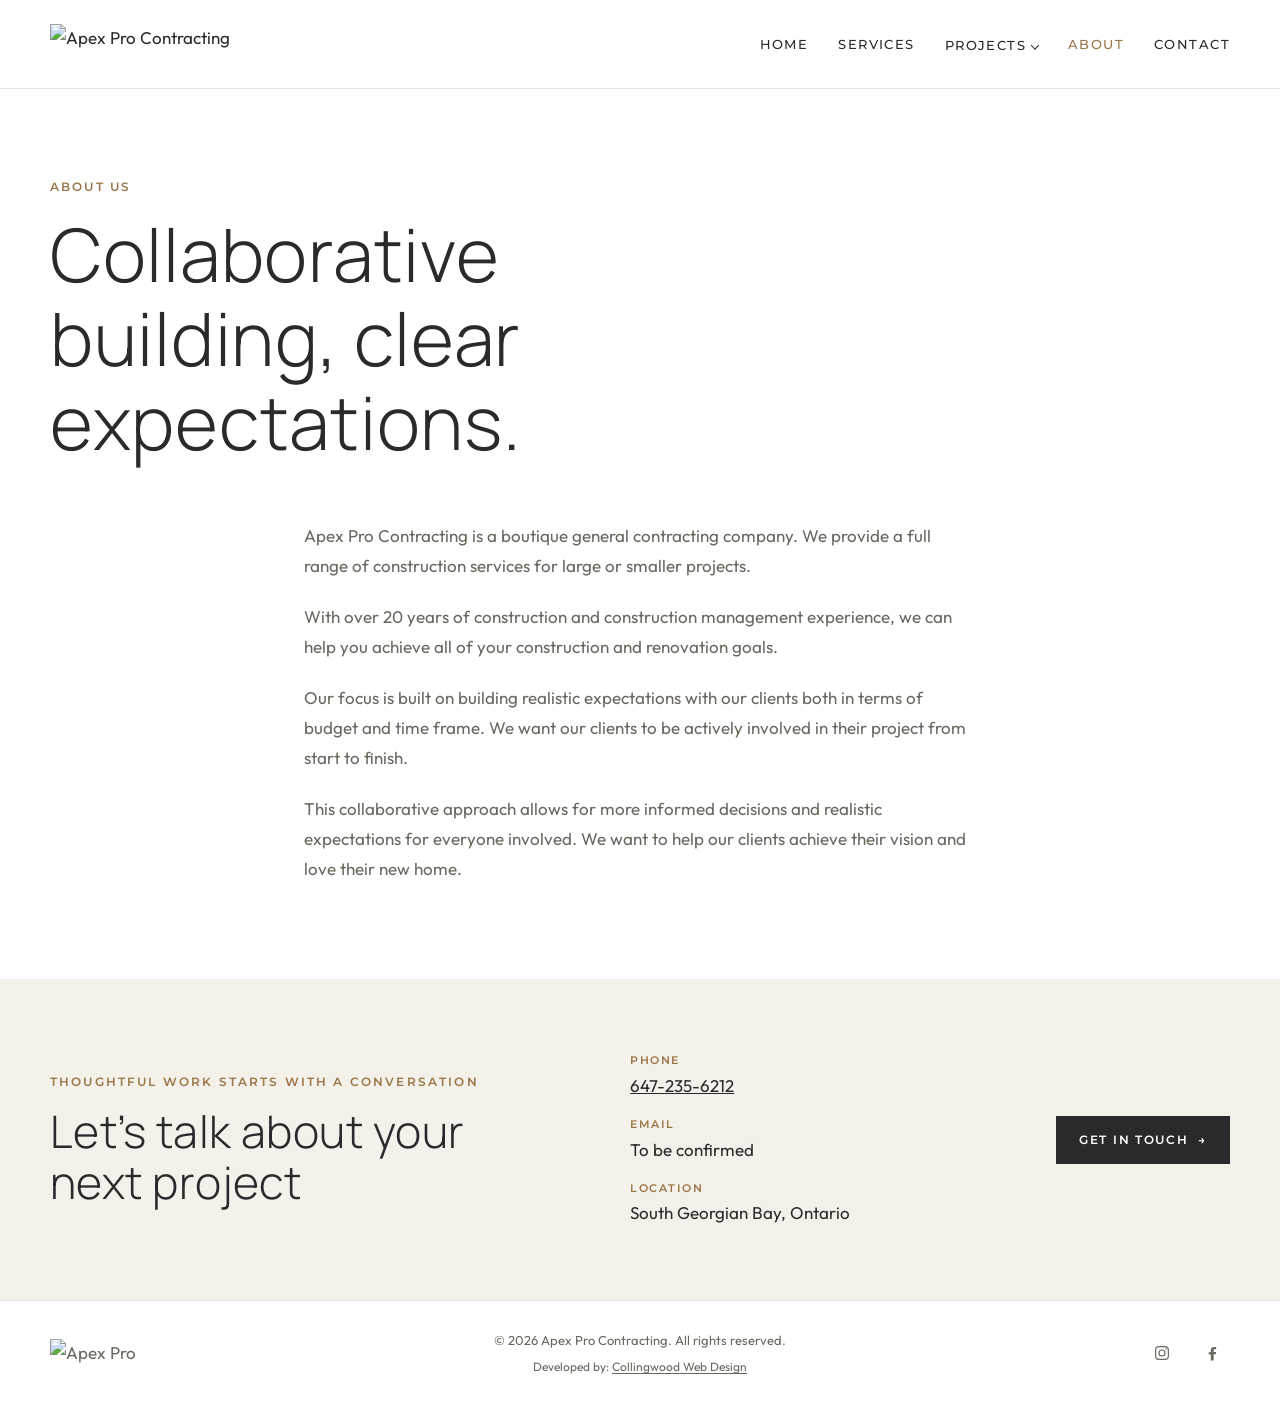
==== about.html @ 08df50b5 "Sync client preview with updated favicon. Co-authored-by: Cursor <cursoragent@cursor.com>" ====
<!DOCTYPE html>
<html lang="en-CA">
<head>
  <meta charset="utf-8" />
  <meta name="viewport" content="width=device-width, initial-scale=1" />
  <title>About | Apex Pro Contracting</title>
  <meta name="description" content="Apex Pro Contracting is a boutique general contracting company serving South Georgian Bay, Ontario with full construction and renovation services." />
  <link rel="icon" href="https://media.cwd-cdn.com/apex-pro-contracting/images/favicon.svg" type="image/svg+xml" />
  <link rel="preconnect" href="https://fonts.googleapis.com" />
  <link rel="preconnect" href="https://fonts.gstatic.com" crossorigin />
  <link rel="preconnect" href="https://media.cwd-cdn.com" crossorigin />
  <link href="https://fonts.googleapis.com/css2?family=Manrope:wght@300;400;500;600;700&family=Montserrat:wght@500;600;700&family=Outfit:wght@400;500;600&display=swap" rel="stylesheet" />
  <link rel="stylesheet" href="css/styles.css" />
</head>
<body>
  <a class="skip" href="#main">Skip to content</a>

  <header class="site-header">
    <div class="wrap header-inner">
      <a class="logo logo-menu" href="index.html">
        <img
          src="https://media.cwd-cdn.com/apex-pro-contracting/images/apex-pro-contracting-menu-dark.svg"
          alt="Apex Pro Contracting"
          width="311"
          height="65"
        />
      </a>
      <input class="nav-toggle" type="checkbox" id="nav-toggle" />
      <label class="nav-toggle-label" for="nav-toggle">Menu</label>
      <nav class="site-nav" aria-label="Primary">
        <a href="index.html">Home</a>
        <a href="services.html">Services</a>
        <div class="nav-dropdown" aria-label="Projects">
          <span class="nav-dropdown-label">Projects</span>
          <ul class="nav-dropdown-menu" role="menu">
            <li role="none"><a role="menuitem" href="peel-st-collingwood.html">Peel St, Collingwood</a></li>
            <li role="none"><a role="menuitem" href="verdum.html">Verdum</a></li>
            <li role="none"><a role="menuitem" href="port-perry.html">Port Perry</a></li>
          </ul>
        </div>
        <a href="about.html" aria-current="page">About</a>
        <a href="contact.html">Contact</a>
      </nav>
    </div>
  </header>

  <main id="main">
    <section class="page-hero">
      <div class="wrap">
        <span class="eyebrow">About us</span>
        <h1>Collaborative building, clear expectations.</h1>
      </div>
    </section>

    <section class="about-content">
      <div class="wrap about-content-inner">
        <p>Apex Pro Contracting is a boutique general contracting company. We provide a full range of construction services for large or smaller projects.</p>
        <p>With over 20 years of construction and construction management experience, we can help you achieve all of your construction and renovation goals.</p>
        <p>Our focus is built on building realistic expectations with our clients both in terms of budget and time frame. We want our clients to be actively involved in their project from start to finish.</p>
        <p>This collaborative approach allows for more informed decisions and realistic expectations for everyone involved. We want to help our clients achieve their vision and love their new home.</p>
      </div>
    </section>

    <section class="cta-panel" id="contact">
      <div class="wrap cta-panel-grid">
        <div class="cta-heading">
          <span class="eyebrow">Thoughtful work starts with a conversation</span>
          <h2>Let’s talk about your next project</h2>
        </div>
        <ul class="cta-contact">
          <li>
            <span>Phone</span>
            <a href="tel:+16472356212">647-235-6212</a>
          </li>
          <li>
            <span>Email</span>
            To be confirmed
          </li>
          <li>
            <span>Location</span>
            South Georgian Bay, Ontario
          </li>
        </ul>
        <a class="btn" href="contact.html">Get in touch <span aria-hidden="true">→</span></a>
      </div>
    </section>
  </main>

  <footer class="site-footer site-footer--bar">
    <div class="wrap footer-bar">
      <a class="logo logo-menu" href="index.html">
        <img
          src="https://media.cwd-cdn.com/apex-pro-contracting/images/apex-pro-contracting-menu-dark.svg"
          alt="Apex Pro Contracting"
          width="311"
          height="65"
        />
      </a>
      <div class="footer-credit">
        <p class="legal">&copy; 2026 Apex Pro Contracting. All rights reserved.</p>
        <p class="credit">
          Developed by:
          <a href="https://www.collingwoodwebdesign.com/" target="_blank" rel="noopener noreferrer">Collingwood Web Design</a>
        </p>
      </div>
      <ul class="social" aria-label="Social">
        <li>
          <a href="#" aria-label="Instagram" class="social-link">
            <svg viewBox="0 0 24 24" width="18" height="18" aria-hidden="true" fill="none" stroke="currentColor" stroke-width="1.6">
              <rect x="3.5" y="3.5" width="17" height="17" rx="4.5" />
              <circle cx="12" cy="12" r="4" />
              <circle cx="17.4" cy="6.6" r="0.9" fill="currentColor" stroke="none" />
            </svg>
          </a>
        </li>
        <li>
          <a href="#" aria-label="Facebook" class="social-link">
            <svg viewBox="0 0 24 24" width="18" height="18" aria-hidden="true" fill="currentColor">
              <path d="M14.2 22v-8.2h2.8l.4-3.2h-3.2V8.6c0-.9.3-1.6 1.6-1.6H17.5V4.1C17.1 4 16 3.9 14.8 3.9c-2.6 0-4.4 1.6-4.4 4.5v2.5H7.6v3.2h2.8V22h3.8Z" />
            </svg>
          </a>
        </li>
      </ul>
    </div>
  </footer>
  <script src="js/site.js" defer></script>
</body>
</html>
---- css/styles.css ----
:root {
  --ink: #2a2a2a;
  --muted: #6a675f;
  --line: #e6e2db;
  --paper: #f4f1ea;
  --white: #ffffff;
  --wood: #b08a5b;
  --wood-deep: #9a7648;
  --maxw: 1180px;
  --header-h: 88px;
  --cdn: https://media.cwd-cdn.com/apex-pro-contracting;
  --font-display: "Manrope", system-ui, sans-serif;
  --font-body: "Outfit", system-ui, sans-serif;
  --font-ui: "Montserrat", var(--font-body);
  --font-hero: "Manrope", system-ui, sans-serif;
}

*,
*::before,
*::after {
  box-sizing: border-box;
}

html {
  scroll-behavior: smooth;
  -webkit-text-size-adjust: 100%;
}

body {
  margin: 0;
  color: var(--ink);
  background: var(--white);
  font-family: var(--font-body);
  font-size: 17px;
  line-height: 1.7;
  -webkit-font-smoothing: antialiased;
}

img,
video {
  max-width: 100%;
  height: auto;
  display: block;
}

a {
  color: inherit;
}

h1,
h2,
h3 {
  font-family: var(--font-display);
  font-weight: 300;
  letter-spacing: 0.01em;
  line-height: 1.14;
  margin: 0;
}

p {
  margin: 0;
}

.wrap {
  width: min(var(--maxw), calc(100% - 48px));
  margin-inline: auto;
}

.skip {
  position: absolute;
  left: -999px;
  top: 8px;
  z-index: 200;
  padding: 8px 14px;
  background: var(--ink);
  color: var(--white);
  text-decoration: none;
}

.skip:focus {
  left: 8px;
}

.eyebrow {
  display: block;
  margin-bottom: 16px;
  color: var(--wood-deep);
  font-family: var(--font-ui);
  font-size: 12px;
  font-weight: 600;
  letter-spacing: 0.18em;
  text-transform: uppercase;
}

.lede {
  max-width: 38rem;
  color: var(--muted);
  font-size: 1.05rem;
}

/* Header */
.site-header {
  position: sticky;
  top: 0;
  z-index: 50;
  background: #fff;
  border-bottom: 1px solid var(--line);
  transition: background 0.3s ease, border-color 0.3s ease, box-shadow 0.3s ease;
}

.site-header--over-hero {
  position: fixed;
  inset-inline: 0;
  background: transparent;
  border-bottom-color: transparent;
  color: #fff;
}

.site-header--over-hero .site-nav a {
  color: #fff;
}

.site-header--over-hero .site-nav a:hover,
.site-header--over-hero .site-nav a[aria-current="page"] {
  color: #fff;
  opacity: 0.85;
}

.site-header--over-hero .nav-toggle-label {
  color: #fff;
}

.site-header--over-hero.is-scrolled {
  background: #fff;
  border-bottom-color: var(--line);
  box-shadow: 0 8px 24px -18px rgba(0, 0, 0, 0.28);
  color: var(--ink);
}

.site-header--over-hero.is-scrolled .site-nav a {
  color: inherit;
}

.site-header--over-hero.is-scrolled .site-nav a:hover,
.site-header--over-hero.is-scrolled .site-nav a[aria-current="page"] {
  color: var(--wood-deep);
  opacity: 1;
}

.site-header--over-hero.is-scrolled .nav-toggle-label {
  color: inherit;
}

.header-inner {
  display: flex;
  align-items: center;
  justify-content: space-between;
  min-height: var(--header-h);
  gap: 24px;
}

.logo {
  display: flex;
  align-items: center;
  gap: 12px;
  text-decoration: none;
}

.logo img {
  width: auto;
  height: 40px;
}

.logo-menu img {
  height: 40px;
  width: auto;
  max-width: min(230px, 52vw);
}

.logo-text {
  display: flex;
  flex-direction: column;
  line-height: 1.15;
}

.logo-text strong {
  font-family: var(--font-ui);
  font-size: 0.95rem;
  font-weight: 700;
  letter-spacing: 0.06em;
  text-transform: uppercase;
}

.logo-text span {
  color: var(--muted);
  font-family: var(--font-ui);
  font-size: 10px;
  letter-spacing: 0.16em;
  text-transform: uppercase;
}

.nav-toggle {
  position: absolute;
  opacity: 0;
  pointer-events: none;
}

.nav-toggle-label {
  display: none;
  cursor: pointer;
  font-family: var(--font-ui);
  font-size: 12px;
  letter-spacing: 0.14em;
  text-transform: uppercase;
}

.site-nav {
  display: flex;
  align-items: center;
  gap: 30px;
}

.site-nav a {
  text-decoration: none;
  font-family: var(--font-ui);
  font-size: 13px;
  font-weight: 500;
  letter-spacing: 0.11em;
  text-transform: uppercase;
}

.site-nav a:hover,
.site-nav a[aria-current="page"] {
  color: var(--wood-deep);
}

.site-nav a[aria-disabled="true"] {
  pointer-events: none;
  cursor: default;
}

.nav-dropdown {
  position: relative;
}

.nav-dropdown::after {
  content: "";
  position: absolute;
  top: 100%;
  left: -8px;
  right: -8px;
  height: 12px;
}

.nav-dropdown-label {
  display: inline-block;
  pointer-events: none;
  cursor: default;
  font-family: var(--font-ui);
  font-size: 13px;
  font-weight: 500;
  letter-spacing: 0.11em;
  text-transform: uppercase;
}

.nav-dropdown-label::after {
  content: "";
  display: inline-block;
  width: 0.45em;
  height: 0.45em;
  margin-left: 0.45em;
  border-right: 1px solid currentColor;
  border-bottom: 1px solid currentColor;
  transform: translateY(-0.12em) rotate(45deg);
  transition: transform 0.2s ease;
}

.nav-dropdown:hover .nav-dropdown-label::after,
.nav-dropdown.is-open .nav-dropdown-label::after,
.nav-dropdown:focus-within .nav-dropdown-label::after {
  transform: translateY(0.08em) rotate(-135deg);
}

.nav-dropdown-menu {
  position: absolute;
  top: calc(100% + 8px);
  left: 50%;
  z-index: 60;
  min-width: 340px;
  margin: 0;
  padding: 12px 0;
  list-style: none;
  background: var(--white);
  border: 1px solid var(--line);
  box-shadow: 0 12px 32px rgba(42, 42, 42, 0.08);
  opacity: 0;
  visibility: hidden;
  translate: -50% 4px;
  transition: opacity 0.2s ease, visibility 0.2s ease, translate 0.2s ease;
}

.nav-dropdown.is-open .nav-dropdown-menu,
.nav-dropdown:hover .nav-dropdown-menu,
.nav-dropdown:focus-within .nav-dropdown-menu {
  opacity: 1;
  visibility: visible;
  translate: -50% 0;
}

.nav-dropdown-menu a {
  display: block;
  padding: 12px 36px;
  text-decoration: none;
  font-family: var(--font-ui);
  font-size: 11px;
  font-weight: 500;
  letter-spacing: 0.12em;
  text-transform: uppercase;
  white-space: nowrap;
  color: var(--ink);
  opacity: 1;
}

.nav-dropdown-menu a:hover,
.nav-dropdown-menu a[aria-current="page"] {
  color: var(--wood-deep);
  background: #faf8f5;
}

.site-header--over-hero .nav-dropdown-menu a,
.site-header--over-hero .site-nav .nav-dropdown-menu a {
  color: var(--ink);
  opacity: 1;
}

.site-header--over-hero .nav-dropdown-menu a:hover,
.site-header--over-hero .nav-dropdown-menu a[aria-current="page"],
.site-header--over-hero .site-nav .nav-dropdown-menu a:hover,
.site-header--over-hero .site-nav .nav-dropdown-menu a[aria-current="page"] {
  color: var(--wood-deep);
  opacity: 1;
  background: #faf8f5;
}

/* Buttons & links */
.btn {
  display: inline-flex;
  align-items: center;
  justify-content: center;
  gap: 10px;
  min-height: 48px;
  padding: 12px 22px;
  border: 1px solid var(--ink);
  background: var(--ink);
  color: var(--white);
  text-decoration: none;
  font-family: var(--font-ui);
  font-size: 12px;
  font-weight: 600;
  letter-spacing: 0.14em;
  text-transform: uppercase;
}

.btn:hover {
  background: #111;
}

.btn-outline {
  background: transparent;
  color: var(--ink);
  border-color: var(--wood);
}

.btn-outline:hover {
  background: var(--ink);
  border-color: var(--ink);
  color: var(--white);
}

.btn-ghost {
  background: transparent;
  color: var(--ink);
}

.btn-ghost:hover {
  background: var(--ink);
  color: var(--white);
}

.text-link {
  display: inline-flex;
  align-items: center;
  gap: 8px;
  margin-top: 28px;
  color: var(--ink);
  text-decoration: none;
  font-family: var(--font-ui);
  font-size: 12px;
  font-weight: 600;
  letter-spacing: 0.14em;
  text-transform: uppercase;
}

.text-link:hover {
  color: var(--wood-deep);
}

.actions {
  display: flex;
  flex-wrap: wrap;
  gap: 12px;
  margin-top: 32px;
}

/* Home hero */
.hero {
  position: relative;
  display: flex;
  align-items: center;
  min-height: 100svh;
  overflow: hidden;
  background: var(--paper);
}

.hero-media {
  position: absolute;
  inset: 0;
}

.hero-media img {
  width: 100%;
  height: 100%;
  max-width: none;
  object-fit: cover;
  object-position: center center;
  transform: scale(1.14);
  animation: hero-image-settle 16s cubic-bezier(0.22, 1, 0.36, 1) infinite alternate;
}

.hero-media::after {
  content: "";
  position: absolute;
  inset: 0;
  background: linear-gradient(
    90deg,
    rgba(255, 255, 255, 0.28) 0%,
    rgba(255, 255, 255, 0.1) 22%,
    rgba(255, 255, 255, 0) 40%
  );
  pointer-events: none;
}

.hero-content {
  position: relative;
  z-index: 1;
  width: min(var(--maxw), calc(100% - 48px));
  max-width: 32rem;
  margin: 0;
  margin-left: max(24px, calc((100% - min(var(--maxw), 100% - 48px)) / 2));
  padding: calc(var(--header-h) * 0.35) 0 0;
  background: none;
  border: 0;
  box-shadow: none;
}

.hero-content h1,
.hero-sub,
.hero-cta {
  opacity: 0;
  transform: translateY(22px);
  animation: hero-fade-up 1.65s cubic-bezier(0.22, 1, 0.36, 1) forwards;
}

.hero-content h1 {
  margin-bottom: 18px;
  font-family: var(--font-hero);
  font-size: clamp(2.4rem, 5.2vw, 3.75rem);
  font-weight: 300;
  letter-spacing: 0.01em;
  line-height: 1.12;
  color: #1c1c1c;
  animation-delay: 0.45s;
}

.hero-sub {
  margin-bottom: 28px;
  max-width: 28rem;
  color: #2a2a2a;
  font-family: var(--font-hero);
  font-size: clamp(1rem, 1.35vw, 1.12rem);
  font-weight: 500;
  letter-spacing: 0.01em;
  line-height: 1.55;
  animation-delay: 0.9s;
}

.hero-sub-break {
  display: none;
}

.hero-cta {
  display: inline-flex;
  align-items: center;
  gap: 10px;
  color: #1c1c1c;
  text-decoration: none;
  font-family: var(--font-hero);
  font-size: 12px;
  font-weight: 600;
  letter-spacing: 0.16em;
  text-transform: uppercase;
  padding-bottom: 4px;
  border-bottom: 0;
  position: relative;
  animation-delay: 1.35s;
}

.hero-cta::after {
  content: "";
  position: absolute;
  left: 0;
  bottom: 0;
  width: 100%;
  height: 1px;
  background: currentColor;
  transform: scaleX(0);
  transform-origin: left center;
  animation: hero-underline 1.25s cubic-bezier(0.22, 1, 0.36, 1) 2.15s forwards;
}

.hero-cta:hover {
  color: #000;
}

@keyframes hero-fade-up {
  to {
    opacity: 1;
    transform: translateY(0);
  }
}

@keyframes hero-image-settle {
  from {
    transform: scale(1.14);
  }

  to {
    transform: scale(1);
  }
}

@keyframes hero-underline {
  to {
    transform: scaleX(1);
  }
}

@media (prefers-reduced-motion: reduce) {
  .hero-media img,
  .hero-content h1,
  .hero-sub,
  .hero-cta,
  .hero-cta::after {
    animation: none;
    opacity: 1;
    transform: none;
  }

  .hero-cta::after {
    transform: scaleX(1);
  }
}

/* Service area ticker */
.service-area {
  overflow: hidden;
  height: 54px;
  background: #f3f2ef;
  border: 0;
}

.service-area-track {
  display: flex;
  width: max-content;
  flex-shrink: 0;
  align-items: center;
  animation: service-area-marquee 48s linear infinite;
  will-change: transform;
}

.service-area-group {
  display: flex;
  flex: 0 0 auto;
  align-items: center;
}

.service-area-text {
  flex: 0 0 auto;
  margin: 0;
  padding: 0;
  color: #4a463f;
  font-family: var(--font-hero);
  font-size: 13.5px;
  font-weight: 500;
  letter-spacing: 0.14em;
  line-height: 1;
  text-transform: uppercase;
  white-space: nowrap;
}

.service-area-dot {
  flex: 0 0 auto;
  padding: 0 1.25rem;
  color: #4a463f;
  font-family: var(--font-hero);
  font-size: 13.5px;
  font-weight: 500;
  letter-spacing: 0;
  line-height: 1;
}

@keyframes service-area-marquee {
  from {
    transform: translateX(0);
  }
  to {
    transform: translateX(calc(-1 * var(--marquee-distance, 50%)));
  }
}

@media (prefers-reduced-motion: reduce) {
  .service-area-track {
    animation: none;
    width: 100%;
    justify-content: center;
  }

  .service-area-group[aria-hidden="true"] {
    display: none;
  }

  .service-area-dot {
    display: none;
  }

  .service-area-text {
    padding: 0 1.25rem;
    white-space: normal;
    text-align: center;
    letter-spacing: 0.12em;
  }
}

/* Approach */
.approach {
  padding: 80px 0;
  background: #fff;
}

.approach-grid {
  display: grid;
  grid-template-columns: 0.95fr 1.05fr;
  gap: 56px;
  align-items: center;
}

.approach-media {
  margin: 0;
  background: var(--paper);
}

.approach-media img {
  width: 100%;
  aspect-ratio: 1 / 1.15;
  object-fit: cover;
  object-position: center bottom;
}

.approach-copy h2 {
  margin-bottom: 20px;
  font-size: clamp(2.2rem, 4vw, 3.2rem);
}

.approach-copy p {
  max-width: 30rem;
  color: var(--muted);
}

/* Service icon bar */
.service-bar {
  background: #f3f2ef;
  border: 0;
}

.service-bar-grid {
  display: grid;
  grid-template-columns: repeat(4, 1fr);
}

.service-bar-item {
  position: relative;
  display: grid;
  grid-template-columns: auto 1fr;
  gap: 14px;
  align-items: start;
  padding: 40px 22px;
  border: 0;
}

.service-bar-item:not(:last-child)::after {
  content: "";
  position: absolute;
  top: 50%;
  right: 0;
  width: 1px;
  height: 48%;
  translate: 0 -50%;
  background: #ddd9d2;
}

.service-icon {
  width: 34px;
  height: 34px;
  margin-top: 2px;
  color: #b08a5b;
  flex-shrink: 0;
}

.service-bar-copy h3 {
  margin: 0 0 8px;
  color: #b08a5b;
  font-family: var(--font-ui);
  font-size: 12px;
  font-weight: 700;
  letter-spacing: 0.12em;
  text-transform: uppercase;
  line-height: 1.3;
}

.service-bar-item p {
  color: #3a3530;
  font-size: 0.92rem;
  line-height: 1.45;
}

.service-bar-cta {
  margin: 0;
  padding: 0 22px 36px;
  text-align: center;
}

.service-bar-cta .text-link {
  margin-top: 0;
}

/* Featured projects */
.featured {
  padding: 112px 0;
}

.section-head {
  display: flex;
  justify-content: space-between;
  align-items: flex-end;
  gap: 24px;
  margin-bottom: 48px;
}

.section-head .eyebrow {
  margin-bottom: 12px;
}

.section-head h2 {
  font-size: clamp(2.2rem, 4vw, 3.2rem);
}

.section-head .text-link {
  margin-top: 0;
}

.featured-grid {
  display: grid;
  grid-template-columns: repeat(3, 1fr);
  gap: 22px;
}

.featured-card {
  text-decoration: none;
}

.featured-card figure {
  margin: 0;
}

.featured-card img,
.featured-card .media-placeholder {
  width: 100%;
  aspect-ratio: 3 / 4;
  object-fit: cover;
  background: var(--paper);
}

.media-placeholder {
  display: flex;
  align-items: flex-end;
  padding: 20px;
  color: var(--muted);
  font-family: var(--font-ui);
  font-size: 11px;
  letter-spacing: 0.12em;
  text-transform: uppercase;
  border: 1px dashed #d4cfc6;
}

.featured-card figcaption {
  padding-top: 14px;
}

.featured-card strong {
  display: block;
  font-family: var(--font-display);
  font-size: 1.25rem;
  font-weight: 300;
}

.featured-card span {
  color: var(--muted);
  font-family: var(--font-ui);
  font-size: 11px;
  letter-spacing: 0.14em;
  text-transform: uppercase;
}

/* CTA panel */
.cta-panel {
  background: var(--paper);
  padding: 72px 0;
}

.cta-panel-grid {
  display: grid;
  grid-template-columns: 1.4fr 1fr auto;
  gap: 40px;
  align-items: center;
}

.cta-heading .eyebrow {
  margin-bottom: 12px;
  max-width: 28rem;
  text-wrap: balance;
}

.cta-panel h2 {
  font-size: clamp(2rem, 3.5vw, 2.8rem);
  max-width: 16ch;
}

.cta-contact {
  list-style: none;
  margin: 0;
  padding: 0;
}

.cta-contact li + li {
  margin-top: 14px;
}

.cta-contact span {
  display: block;
  margin-bottom: 2px;
  color: var(--wood-deep);
  font-family: var(--font-ui);
  font-size: 11px;
  font-weight: 600;
  letter-spacing: 0.14em;
  text-transform: uppercase;
}

/* Footer */
.site-footer {
  background: var(--white);
  border-top: 1px solid var(--line);
  padding: 80px 0 40px;
}

.site-footer--bar {
  padding: 28px 0;
}

.footer-bar {
  display: grid;
  grid-template-columns: 1fr auto 1fr;
  gap: 24px;
  align-items: center;
}

.footer-bar .logo-menu img {
  height: 28px;
  max-width: min(170px, 45vw);
}

.footer-bar .footer-credit {
  text-align: center;
}

.footer-bar .legal,
.footer-bar .credit {
  margin: 0;
  padding: 0;
  border: 0;
  text-align: center;
}

.footer-bar .credit {
  margin-top: 6px;
  color: var(--muted);
  font-size: 12px;
}

.footer-bar .credit a {
  color: var(--muted);
  text-decoration: underline;
  text-underline-offset: 2px;
}

.footer-bar .credit a:hover {
  color: var(--ink);
}

.footer-bar .social {
  justify-self: end;
}

.social {
  display: flex;
  gap: 14px;
  list-style: none;
  margin: 0;
  padding: 0;
}

.social-link {
  display: inline-flex;
  align-items: center;
  justify-content: center;
  width: 36px;
  height: 36px;
  color: var(--muted);
  text-decoration: none;
  transition: color 0.2s ease;
}

.social-link:hover {
  color: var(--ink);
}

.social-link svg {
  display: block;
}

.footer-grid {
  display: grid;
  grid-template-columns: 1.4fr 1fr 1fr;
  gap: 48px;
  padding-bottom: 56px;
}

.site-footer h2 {
  font-family: var(--font-ui);
  font-size: 12px;
  font-weight: 600;
  letter-spacing: 0.16em;
  text-transform: uppercase;
  margin-bottom: 18px;
}

.site-footer p,
.site-footer a,
.site-footer li {
  color: var(--muted);
}

.site-footer a {
  text-decoration: none;
}

.site-footer a:hover {
  color: var(--ink);
}

.brand-block strong {
  display: block;
  color: var(--ink);
  font-family: var(--font-display);
  font-size: 1.7rem;
  font-weight: 300;
  margin-bottom: 8px;
}

.footer-nav,
.contact-list {
  list-style: none;
  margin: 0;
  padding: 0;
}

.footer-nav li + li,
.contact-list li + li {
  margin-top: 8px;
}

.contact-list span {
  display: block;
  color: var(--ink);
  font-size: 12px;
  letter-spacing: 0.12em;
  text-transform: uppercase;
  margin-bottom: 2px;
}

.legal {
  padding-top: 24px;
  border-top: 1px solid var(--line);
  color: var(--muted);
  font-size: 13px;
}

/* Inner pages */
.page-hero {
  padding: 88px 0 56px;
}

.page-hero h1 {
  font-size: clamp(2.8rem, 6vw, 4.6rem);
  max-width: 14ch;
}

.service-list {
  display: grid;
  gap: 0;
  padding-bottom: 120px;
}

.about-content {
  padding-bottom: 96px;
}

.about-content-inner {
  max-width: 42rem;
}

.about-content p {
  color: var(--muted);
  line-height: 1.75;
}

.about-content p + p {
  margin-top: 1.35rem;
}

.contact-page {
  padding-bottom: 120px;
}

.contact-page-grid {
  display: grid;
  grid-template-columns: 1fr 1.2fr;
  gap: 64px;
  align-items: start;
}

.contact-details .eyebrow {
  margin-bottom: 24px;
}

.contact-details-list {
  list-style: none;
  margin: 0 0 24px;
  padding: 0;
}

.contact-details-list li + li {
  margin-top: 18px;
}

.contact-details-list span {
  display: block;
  margin-bottom: 4px;
  color: var(--wood-deep);
  font-family: var(--font-ui);
  font-size: 11px;
  font-weight: 600;
  letter-spacing: 0.14em;
  text-transform: uppercase;
}

.contact-details-list a {
  color: var(--ink);
  text-decoration: none;
}

.contact-details-list a:hover {
  color: var(--wood);
}

.contact-details-note {
  margin: 0;
  max-width: 28rem;
  color: var(--muted);
  line-height: 1.7;
}

.contact-form {
  display: grid;
  gap: 20px;
}

.contact-field {
  display: grid;
  gap: 8px;
}

.contact-field > span {
  color: var(--wood-deep);
  font-family: var(--font-ui);
  font-size: 11px;
  font-weight: 600;
  letter-spacing: 0.14em;
  text-transform: uppercase;
}

.contact-field input,
.contact-field select,
.contact-field textarea {
  width: 100%;
  padding: 14px 16px;
  border: 1px solid var(--line);
  background: var(--white);
  color: var(--ink);
  font: inherit;
  line-height: 1.5;
}

.contact-field textarea {
  resize: vertical;
  min-height: 140px;
}

.contact-field input:focus,
.contact-field select:focus,
.contact-field textarea:focus {
  outline: 2px solid var(--wood);
  outline-offset: 1px;
  border-color: var(--wood);
}

.contact-form-actions {
  display: grid;
  gap: 12px;
}

.contact-form-status {
  margin: 0;
  color: var(--muted);
  font-size: 0.92rem;
}

.contact-form-status:not(:empty) {
  color: var(--wood-deep);
}

.contact-success-modal {
  position: fixed;
  inset: 0;
  z-index: 300;
  display: flex;
  align-items: center;
  justify-content: center;
  padding: 24px;
  background: rgba(24, 20, 16, 0.58);
  backdrop-filter: blur(4px);
}

.contact-success-modal[hidden] {
  display: none;
}

.contact-success-dialog {
  position: relative;
  width: min(100%, 440px);
  padding: 40px 36px 36px;
  background: var(--white);
  border: 1px solid var(--line);
  box-shadow: 0 24px 64px rgba(24, 20, 16, 0.18);
}

.contact-success-dialog .eyebrow {
  margin-bottom: 12px;
}

.contact-success-dialog h2 {
  margin: 0 0 14px;
  font-size: clamp(1.6rem, 3vw, 2rem);
  max-width: none;
}

.contact-success-dialog p {
  margin: 0;
  color: var(--muted);
  line-height: 1.7;
}

.contact-success-close {
  position: absolute;
  top: 12px;
  right: 12px;
  display: flex;
  align-items: center;
  justify-content: center;
  width: 36px;
  height: 36px;
  padding: 0;
  border: 0;
  background: transparent;
  color: var(--ink);
  font-size: 1.75rem;
  line-height: 1;
  cursor: pointer;
  opacity: 0.65;
  transition: opacity 0.2s ease;
}

.contact-success-close:hover {
  opacity: 1;
}

.service-item {
  display: grid;
  grid-template-columns: 140px 1fr 1.2fr;
  gap: 32px;
  padding: 40px 0;
  border-top: 1px solid var(--line);
}

.service-item:last-child {
  border-bottom: 1px solid var(--line);
}

.service-item h2 {
  font-size: 2.1rem;
}

.service-item p {
  color: var(--muted);
}

.project-grid {
  display: grid;
  grid-template-columns: 1fr 1fr;
  gap: 28px;
  padding-bottom: 120px;
}

.project-card {
  display: block;
  text-decoration: none;
}

.project-card figure {
  margin: 0;
  background: var(--paper);
}

.project-card img,
.project-card video {
  width: 100%;
  aspect-ratio: 4 / 3;
  object-fit: cover;
}

.project-card figcaption {
  padding-top: 18px;
}

.project-card h2 {
  font-size: 1.8rem;
  margin-bottom: 6px;
}

.project-card p {
  color: var(--muted);
}

.project-index {
  display: grid;
  gap: 0;
  padding-bottom: 120px;
}

.project-dropdown {
  border-top: 1px solid var(--line);
}

.project-dropdown:last-of-type {
  border-bottom: 1px solid var(--line);
}

.project-dropdown summary {
  list-style: none;
  cursor: pointer;
  padding: 28px 0;
}

.project-dropdown summary::-webkit-details-marker {
  display: none;
}

.project-dropdown-label {
  display: flex;
  justify-content: space-between;
  align-items: baseline;
  gap: 24px;
}

.project-dropdown-label strong {
  font-family: var(--font-display);
  font-size: clamp(1.5rem, 3vw, 2rem);
  font-weight: 300;
}

.project-dropdown-label span {
  color: var(--muted);
  font-family: var(--font-ui);
  font-size: 11px;
  letter-spacing: 0.14em;
  text-transform: uppercase;
}

.project-dropdown-body {
  padding: 0 0 32px;
}

.project-dropdown-media {
  margin: 0 0 20px;
}

.project-dropdown-media img {
  width: 100%;
  max-width: 420px;
  aspect-ratio: 3 / 4;
  object-fit: cover;
}

.project-dropdown-body p {
  max-width: 36rem;
  color: var(--muted);
  margin-bottom: 16px;
}

.project-showcase {
  display: grid;
  grid-template-columns: minmax(0, 1fr) minmax(0, 1fr);
  gap: 48px;
  align-items: start;
  padding-bottom: 120px;
}

/* Project detail template */
.project-hero-split {
  background: #f3f2ef;
}

.project-hero-split-grid {
  display: grid;
  grid-template-columns: minmax(0, 1fr) minmax(0, 1fr);
  min-height: min(62vh, 580px);
}

.project-hero-copy {
  display: flex;
  flex-direction: column;
  justify-content: center;
  justify-self: end;
  width: 100%;
  max-width: 34rem;
  margin: 0;
  padding: 64px clamp(24px, 4vw, 48px) 64px clamp(24px, 5vw, 72px);
}

.project-hero-copy h1 {
  font-size: clamp(2.8rem, 5vw, 4.4rem);
  margin-bottom: 20px;
}

.project-hero-lede {
  max-width: 24rem;
  margin-bottom: 0;
  color: var(--muted);
  font-size: 1.05rem;
  line-height: 1.65;
}

.project-hero-links {
  display: flex;
  flex-direction: column;
  align-items: flex-start;
  gap: 14px;
  margin-top: 28px;
}

.project-hero-links .text-link {
  margin-top: 0;
}

.project-hero-image {
  margin: 0;
  min-height: 100%;
}

.project-hero-image img {
  width: 100%;
  height: 100%;
  min-height: min(62vh, 580px);
  object-fit: cover;
}

.project-gallery {
  padding: 64px 0 48px;
}

.project-detail {
  padding: 48px 0 72px;
  border-top: 1px solid var(--line);
}

.project-detail-grid {
  display: grid;
  grid-template-columns: minmax(0, 1.05fr) minmax(0, 0.95fr);
  gap: 48px;
  align-items: start;
}

.project-gallery .eyebrow {
  margin-bottom: 32px;
}

.project-overview h2,
.project-scope h2 {
  font-size: clamp(1.9rem, 3vw, 2.5rem);
  margin-bottom: 24px;
  max-width: 16ch;
}

.project-overview p + p {
  margin-top: 18px;
}

.project-overview p {
  color: var(--muted);
  max-width: 36rem;
}

.project-callout {
  display: grid;
  grid-template-columns: auto 1fr;
  gap: 18px;
  align-items: start;
  margin-top: 40px;
  padding: 28px;
  background: #f3f2ef;
}

.project-callout-icon {
  width: 34px;
  height: 34px;
  flex-shrink: 0;
  color: #b08a5b;
}

.project-callout p {
  margin: 0;
  color: var(--ink);
  font-size: 0.98rem;
  line-height: 1.6;
}

.project-scope-list {
  margin: 0 0 40px;
  padding: 0 0 0 1.1rem;
  color: var(--muted);
}

.project-scope-list li + li {
  margin-top: 12px;
}

.project-meta {
  margin: 0;
  border-top: 1px solid var(--line);
}

.project-meta div {
  display: grid;
  grid-template-columns: 140px 1fr;
  gap: 20px;
  padding: 18px 0;
  border-bottom: 1px solid var(--line);
}

.project-meta dt {
  margin: 0;
  font-family: var(--font-ui);
  font-size: 11px;
  font-weight: 600;
  letter-spacing: 0.14em;
  text-transform: uppercase;
}

.project-meta dd {
  margin: 0;
  color: var(--muted);
}

.project-gallery-viewer {
  display: grid;
  gap: 16px;
}

.project-gallery-lead {
  margin: 0;
}

.project-gallery-lead-btn {
  display: block;
  width: 100%;
  padding: 0;
  border: 0;
  background: transparent;
  cursor: zoom-in;
}

.project-gallery-lead-btn img {
  width: 100%;
  aspect-ratio: 16 / 10;
  object-fit: cover;
  display: block;
}

.project-gallery-thumbs {
  display: flex;
  gap: 12px;
  overflow-x: auto;
  padding-bottom: 4px;
  scrollbar-width: thin;
}

.project-gallery-thumb {
  flex: 0 0 auto;
  width: 96px;
  height: 72px;
  padding: 0;
  border: 2px solid transparent;
  background: transparent;
  cursor: pointer;
  opacity: 0.72;
  transition: opacity 0.2s ease, border-color 0.2s ease;
}

.project-gallery-thumb:hover {
  opacity: 1;
}

.project-gallery-thumb.is-active {
  border-color: #b08a5b;
  opacity: 1;
}

.project-gallery-thumb img {
  width: 100%;
  height: 100%;
  object-fit: cover;
  display: block;
}

.project-gallery-viewer--single .project-gallery-lead-btn img {
  aspect-ratio: 16 / 10;
  max-height: 520px;
}

.project-gallery-viewer--portrait .project-gallery-lead-btn {
  max-width: min(520px, 100%);
  margin-inline: auto;
}

.project-gallery-viewer--portrait .project-gallery-lead-btn img {
  aspect-ratio: 3 / 4;
  max-height: min(680px, 72vh);
}

/* Lightbox */
.lightbox {
  position: fixed;
  inset: 0;
  z-index: 200;
  display: flex;
  align-items: center;
  justify-content: center;
  padding: 24px;
  background: rgba(26, 26, 26, 0.92);
}

.lightbox[hidden] {
  display: none;
}

.lightbox-figure {
  margin: 0;
  max-width: min(1200px, 92vw);
  max-height: 88vh;
}

.lightbox-figure img {
  display: block;
  width: auto;
  height: auto;
  max-width: min(1200px, 92vw);
  max-height: 88vh;
  object-fit: contain;
}

.lightbox-close,
.lightbox-nav {
  position: absolute;
  border: 0;
  background: transparent;
  color: #fff;
  cursor: pointer;
  font-family: var(--font-ui);
  line-height: 1;
}

.lightbox-close {
  top: 20px;
  right: 20px;
  padding: 8px;
  font-size: 2rem;
  opacity: 0.85;
}

.lightbox-close:hover,
.lightbox-nav:hover {
  opacity: 1;
}

.lightbox-nav {
  top: 50%;
  translate: 0 -50%;
  padding: 16px 12px;
  font-size: 2.4rem;
  opacity: 0.75;
}

.lightbox-prev {
  left: 12px;
}

.lightbox-next {
  right: 12px;
}

.lightbox-nav[hidden] {
  display: none;
}

@media (max-width: 640px) {
  .lightbox-nav {
    padding: 12px 8px;
    font-size: 1.8rem;
  }

  .lightbox-prev {
    left: 4px;
  }

  .lightbox-next {
    right: 4px;
  }
}

.project-gallery-note {
  margin: 18px 0 0;
  color: var(--muted);
  font-size: 0.92rem;
}

.project-hero-media {
  margin: 0;
}

.project-hero-media img {
  width: 100%;
  aspect-ratio: 3 / 4;
  object-fit: cover;
}

.project-panels {
  display: grid;
  gap: 0;
}

.project-panel {
  border-top: 1px solid var(--line);
}

.project-panel:last-of-type {
  border-bottom: 1px solid var(--line);
}

.project-panel summary {
  list-style: none;
  cursor: pointer;
  padding: 22px 0;
  font-family: var(--font-ui);
  font-size: 12px;
  font-weight: 600;
  letter-spacing: 0.14em;
  text-transform: uppercase;
}

.project-panel summary::-webkit-details-marker {
  display: none;
}

.project-panel-body {
  padding: 0 0 24px;
}

.project-panel-body p {
  color: var(--muted);
  max-width: 36rem;
}

.placeholder {
  display: flex;
  align-items: flex-end;
  min-height: 280px;
  padding: 28px;
  border: 1px dashed #d4cfc6;
  background: var(--paper);
  color: var(--muted);
  font-size: 13px;
  letter-spacing: 0.12em;
  text-transform: uppercase;
}

.section {
  padding: 40px 0 112px;
}

.card-grid {
  display: grid;
  grid-template-columns: repeat(3, 1fr);
  gap: 28px;
}

.card {
  padding: 36px 32px 40px;
  border: 1px solid var(--line);
  background: var(--white);
}

.card h3 {
  font-size: 1.85rem;
  margin: 12px 0 16px;
}

.card p {
  color: var(--muted);
}

@media (max-width: 980px) {
  .hero-sub-break {
    display: block;
  }

  .service-bar-grid,
  .featured-grid {
    grid-template-columns: 1fr 1fr;
  }

  .service-bar-item:nth-child(even)::after {
    content: none;
  }

  .cta-panel-grid {
    grid-template-columns: 1fr;
  }

  .contact-page-grid {
    grid-template-columns: 1fr;
    gap: 48px;
  }

  .project-showcase,
  .project-hero-split-grid,
  .project-detail-grid {
    grid-template-columns: 1fr;
  }

  .project-hero-copy {
    justify-self: stretch;
    max-width: none;
    padding: 56px 24px 32px;
  }

  .project-hero-image img {
    min-height: 320px;
  }

  .project-meta div {
    grid-template-columns: 1fr;
    gap: 6px;
  }
}

@media (max-width: 860px) {
  .nav-toggle-label {
    display: block;
  }

  .site-nav {
    display: none;
    position: absolute;
    top: var(--header-h);
    left: 0;
    right: 0;
    flex-direction: column;
    align-items: flex-start;
    gap: 18px;
    padding: 24px 24px 32px;
    background: var(--white);
    border-bottom: 1px solid var(--line);
  }

  .nav-toggle:checked ~ .site-nav {
    display: flex;
  }

  .site-header--over-hero:not(.is-scrolled) .site-nav a {
    color: var(--ink);
  }

  .site-header--over-hero:not(.is-scrolled) .site-nav a:hover,
  .site-header--over-hero:not(.is-scrolled) .site-nav a[aria-current="page"] {
    color: var(--wood-deep);
    opacity: 1;
  }

  .site-header--over-hero:not(.is-scrolled) .nav-dropdown-label {
    color: #fff;
  }

  .nav-dropdown {
    width: 100%;
  }

  .nav-dropdown-menu {
    position: static;
    translate: none;
    width: 100%;
    margin-top: 10px;
    padding: 0;
    border: 0;
    box-shadow: none;
    background: transparent;
    opacity: 1;
    visibility: hidden;
    max-height: 0;
    overflow: hidden;
    transition: max-height 0.25s ease, visibility 0.25s ease;
  }

  .nav-dropdown.is-open .nav-dropdown-menu,
  .nav-dropdown:hover .nav-dropdown-menu,
  .nav-dropdown:focus-within .nav-dropdown-menu {
    visibility: visible;
    max-height: 240px;
  }

  .nav-dropdown-menu a {
    padding: 8px 0 8px 12px;
  }

  .project-dropdown-label {
    flex-direction: column;
    align-items: flex-start;
    gap: 8px;
  }

  .approach-grid,
  .footer-grid,
  .project-grid,
  .service-item,
  .section-head,
  .card-grid {
    grid-template-columns: 1fr;
  }

  .section-head {
    display: grid;
    align-items: start;
  }

  .hero-content {
    width: min(var(--maxw), calc(100% - 32px));
    margin-left: 16px;
    margin-right: 16px;
    padding-top: calc(var(--header-h) * 0.2);
  }

  .logo-menu img {
    height: 33px;
    max-width: min(198px, 58vw);
  }

  .footer-bar {
    grid-template-columns: 1fr;
    justify-items: center;
    text-align: center;
  }

  .footer-bar .social {
    justify-self: center;
  }
}

@media (max-width: 560px) {
  .wrap {
    width: min(var(--maxw), calc(100% - 32px));
  }

  .service-bar-grid,
  .featured-grid {
    grid-template-columns: 1fr;
  }

  .service-bar-item::after {
    content: none;
  }

  .service-bar-item {
    border: 0;
  }

  .service-bar-item:last-child {
    border-bottom: 0;
  }

  .page-hero h1 {
    font-size: 2.5rem;
  }
}
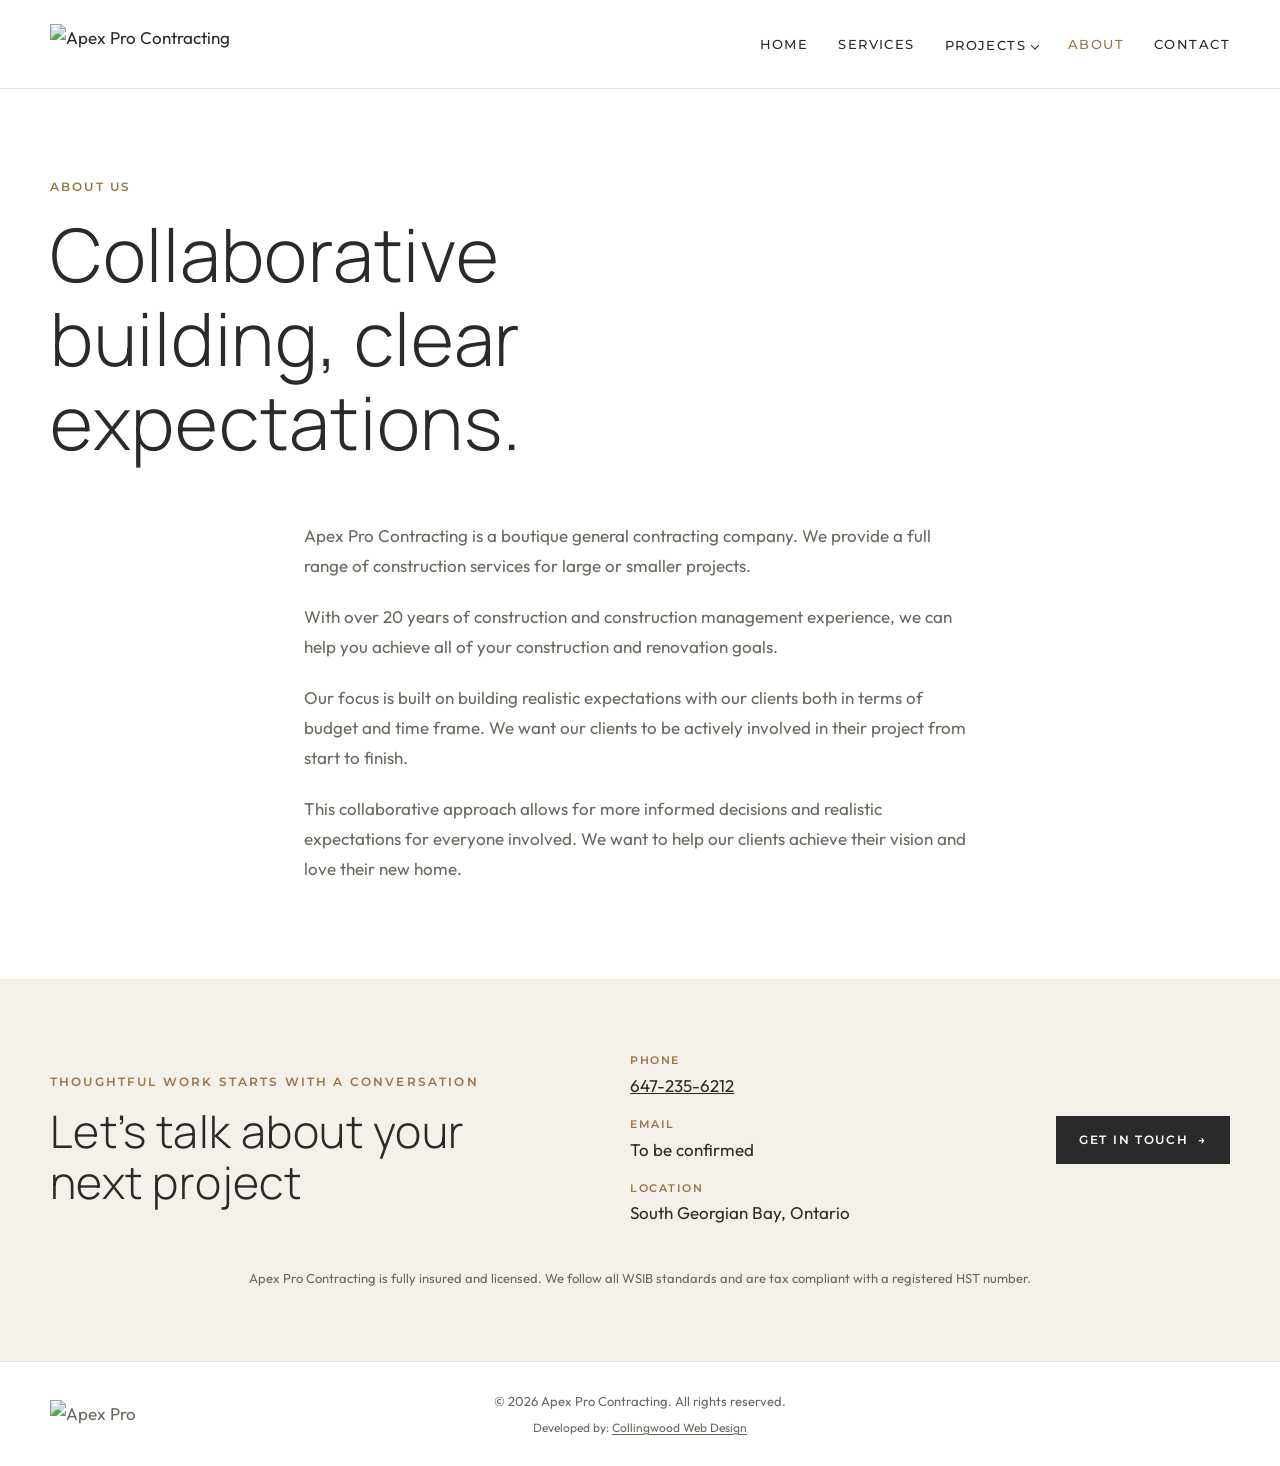
==== commit 35e5c1aa: "Sync client preview: services copy, credentials line, footer cleanup. Co-authored-by: Cursor <cursor" ====
--- a/about.html
+++ b/about.html
@@ -83,6 +83,9 @@
         </ul>
         <a class="btn" href="contact.html">Get in touch <span aria-hidden="true">→</span></a>
       </div>
+      <div class="wrap">
+        <p class="cta-credentials">Apex Pro Contracting is fully insured and licensed. We follow all WSIB standards and are tax compliant with a registered HST number.</p>
+      </div>
     </section>
   </main>
 
@@ -103,24 +106,6 @@
           <a href="https://www.collingwoodwebdesign.com/" target="_blank" rel="noopener noreferrer">Collingwood Web Design</a>
         </p>
       </div>
-      <ul class="social" aria-label="Social">
-        <li>
-          <a href="#" aria-label="Instagram" class="social-link">
-            <svg viewBox="0 0 24 24" width="18" height="18" aria-hidden="true" fill="none" stroke="currentColor" stroke-width="1.6">
-              <rect x="3.5" y="3.5" width="17" height="17" rx="4.5" />
-              <circle cx="12" cy="12" r="4" />
-              <circle cx="17.4" cy="6.6" r="0.9" fill="currentColor" stroke="none" />
-            </svg>
-          </a>
-        </li>
-        <li>
-          <a href="#" aria-label="Facebook" class="social-link">
-            <svg viewBox="0 0 24 24" width="18" height="18" aria-hidden="true" fill="currentColor">
-              <path d="M14.2 22v-8.2h2.8l.4-3.2h-3.2V8.6c0-.9.3-1.6 1.6-1.6H17.5V4.1C17.1 4 16 3.9 14.8 3.9c-2.6 0-4.4 1.6-4.4 4.5v2.5H7.6v3.2h2.8V22h3.8Z" />
-            </svg>
-          </a>
-        </li>
-      </ul>
     </div>
   </footer>
   <script src="js/site.js" defer></script>
--- a/css/styles.css
+++ b/css/styles.css
@@ -844,6 +844,22 @@
   align-items: center;
 }
 
+.cta-panel--slim {
+  padding: 28px 0;
+}
+
+.cta-credentials {
+  margin: 40px 0 0;
+  color: var(--muted);
+  font-size: 13px;
+  line-height: 1.6;
+  text-align: center;
+}
+
+.cta-panel--slim .cta-credentials {
+  margin: 0;
+}
+
 .cta-heading .eyebrow {
   margin-bottom: 12px;
   max-width: 28rem;
@@ -927,37 +943,6 @@
   color: var(--ink);
 }
 
-.footer-bar .social {
-  justify-self: end;
-}
-
-.social {
-  display: flex;
-  gap: 14px;
-  list-style: none;
-  margin: 0;
-  padding: 0;
-}
-
-.social-link {
-  display: inline-flex;
-  align-items: center;
-  justify-content: center;
-  width: 36px;
-  height: 36px;
-  color: var(--muted);
-  text-decoration: none;
-  transition: color 0.2s ease;
-}
-
-.social-link:hover {
-  color: var(--ink);
-}
-
-.social-link svg {
-  display: block;
-}
-
 .footer-grid {
   display: grid;
   grid-template-columns: 1.4fr 1fr 1fr;
@@ -1038,7 +1023,6 @@
 .service-list {
   display: grid;
   gap: 0;
-  padding-bottom: 120px;
 }
 
 .about-content {
@@ -1243,7 +1227,7 @@
 }
 
 .service-item:last-child {
-  border-bottom: 1px solid var(--line);
+  border-bottom: 0;
 }
 
 .service-item h2 {
@@ -1928,10 +1912,6 @@
     justify-items: center;
     text-align: center;
   }
-
-  .footer-bar .social {
-    justify-self: center;
-  }
 }
 
 @media (max-width: 560px) {
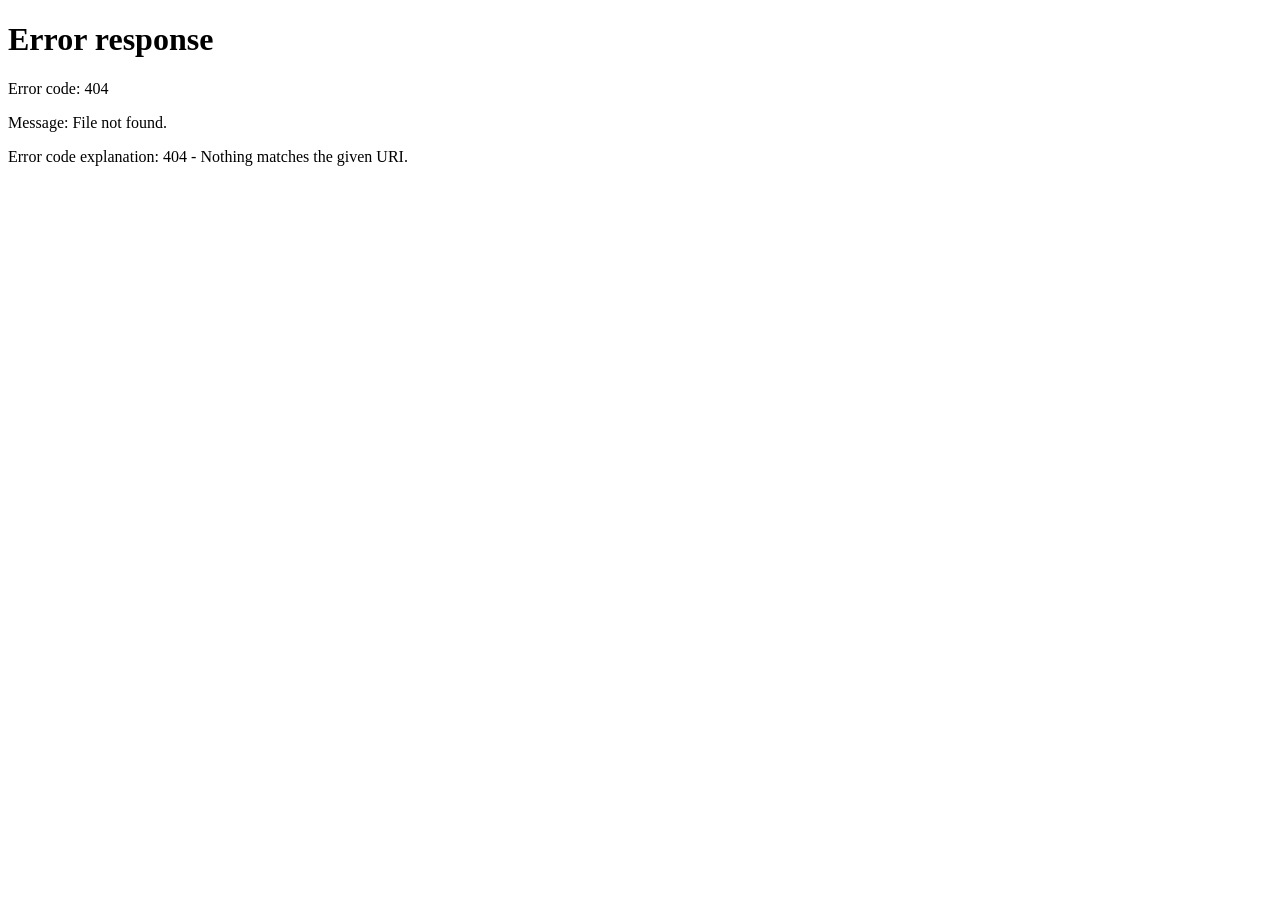
==== commit b102f389: "Sync client preview with clean extensionless URLs. Co-authored-by: Cursor <cursoragent@cursor.com>" ====
--- a/about.html
+++ b/about.html
@@ -1,6 +1,18 @@
 <!DOCTYPE html>
 <html lang="en-CA">
 <head>
+    <script>
+      /* Prefer clean URLs when someone lands on the .html form. */
+      (function () {
+        var path = window.location.pathname;
+        if (!/\.html$/i.test(path)) return;
+        var clean = path.replace(/\.html$/i, "");
+        if (/\/index$/i.test(clean)) clean = clean.replace(/\/index$/i, "/") || "/";
+        if (clean === "") clean = "/";
+        window.location.replace(clean + window.location.search + window.location.hash);
+      })();
+    </script>
+
   <meta charset="utf-8" />
   <meta name="viewport" content="width=device-width, initial-scale=1" />
   <title>About | Apex Pro Contracting</title>
@@ -17,7 +29,7 @@
 
   <header class="site-header">
     <div class="wrap header-inner">
-      <a class="logo logo-menu" href="index.html">
+      <a class="logo logo-menu" href="./">
         <img
           src="https://media.cwd-cdn.com/apex-pro-contracting/images/apex-pro-contracting-menu-dark.svg"
           alt="Apex Pro Contracting"
@@ -28,18 +40,18 @@
       <input class="nav-toggle" type="checkbox" id="nav-toggle" />
       <label class="nav-toggle-label" for="nav-toggle">Menu</label>
       <nav class="site-nav" aria-label="Primary">
-        <a href="index.html">Home</a>
-        <a href="services.html">Services</a>
+        <a href="./">Home</a>
+        <a href="services">Services</a>
         <div class="nav-dropdown" aria-label="Projects">
           <span class="nav-dropdown-label">Projects</span>
           <ul class="nav-dropdown-menu" role="menu">
-            <li role="none"><a role="menuitem" href="peel-st-collingwood.html">Peel St, Collingwood</a></li>
-            <li role="none"><a role="menuitem" href="verdum.html">Verdum</a></li>
-            <li role="none"><a role="menuitem" href="port-perry.html">Port Perry</a></li>
+            <li role="none"><a role="menuitem" href="peel-st-collingwood">Peel St, Collingwood</a></li>
+            <li role="none"><a role="menuitem" href="verdum">Verdum</a></li>
+            <li role="none"><a role="menuitem" href="port-perry">Port Perry</a></li>
           </ul>
         </div>
-        <a href="about.html" aria-current="page">About</a>
-        <a href="contact.html">Contact</a>
+        <a href="about" aria-current="page">About</a>
+        <a href="contact">Contact</a>
       </nav>
     </div>
   </header>
@@ -81,7 +93,7 @@
             South Georgian Bay, Ontario
           </li>
         </ul>
-        <a class="btn" href="contact.html">Get in touch <span aria-hidden="true">→</span></a>
+        <a class="btn" href="contact">Get in touch <span aria-hidden="true">→</span></a>
       </div>
       <div class="wrap">
         <p class="cta-credentials">Apex Pro Contracting is fully insured and licensed. We follow all WSIB standards and are tax compliant with a registered HST number.</p>
@@ -91,7 +103,7 @@
 
   <footer class="site-footer site-footer--bar">
     <div class="wrap footer-bar">
-      <a class="logo logo-menu" href="index.html">
+      <a class="logo logo-menu" href="./">
         <img
           src="https://media.cwd-cdn.com/apex-pro-contracting/images/apex-pro-contracting-menu-dark.svg"
           alt="Apex Pro Contracting"
--- a/css/styles.css
+++ b/css/styles.css
@@ -573,6 +573,8 @@
 
 /* Service area ticker */
 .service-area {
+  display: flex;
+  align-items: center;
   overflow: hidden;
   height: 54px;
   background: #f3f2ef;
@@ -853,7 +855,6 @@
   color: var(--muted);
   font-size: 13px;
   line-height: 1.6;
-  text-align: center;
 }
 
 .cta-panel--slim .cta-credentials {
